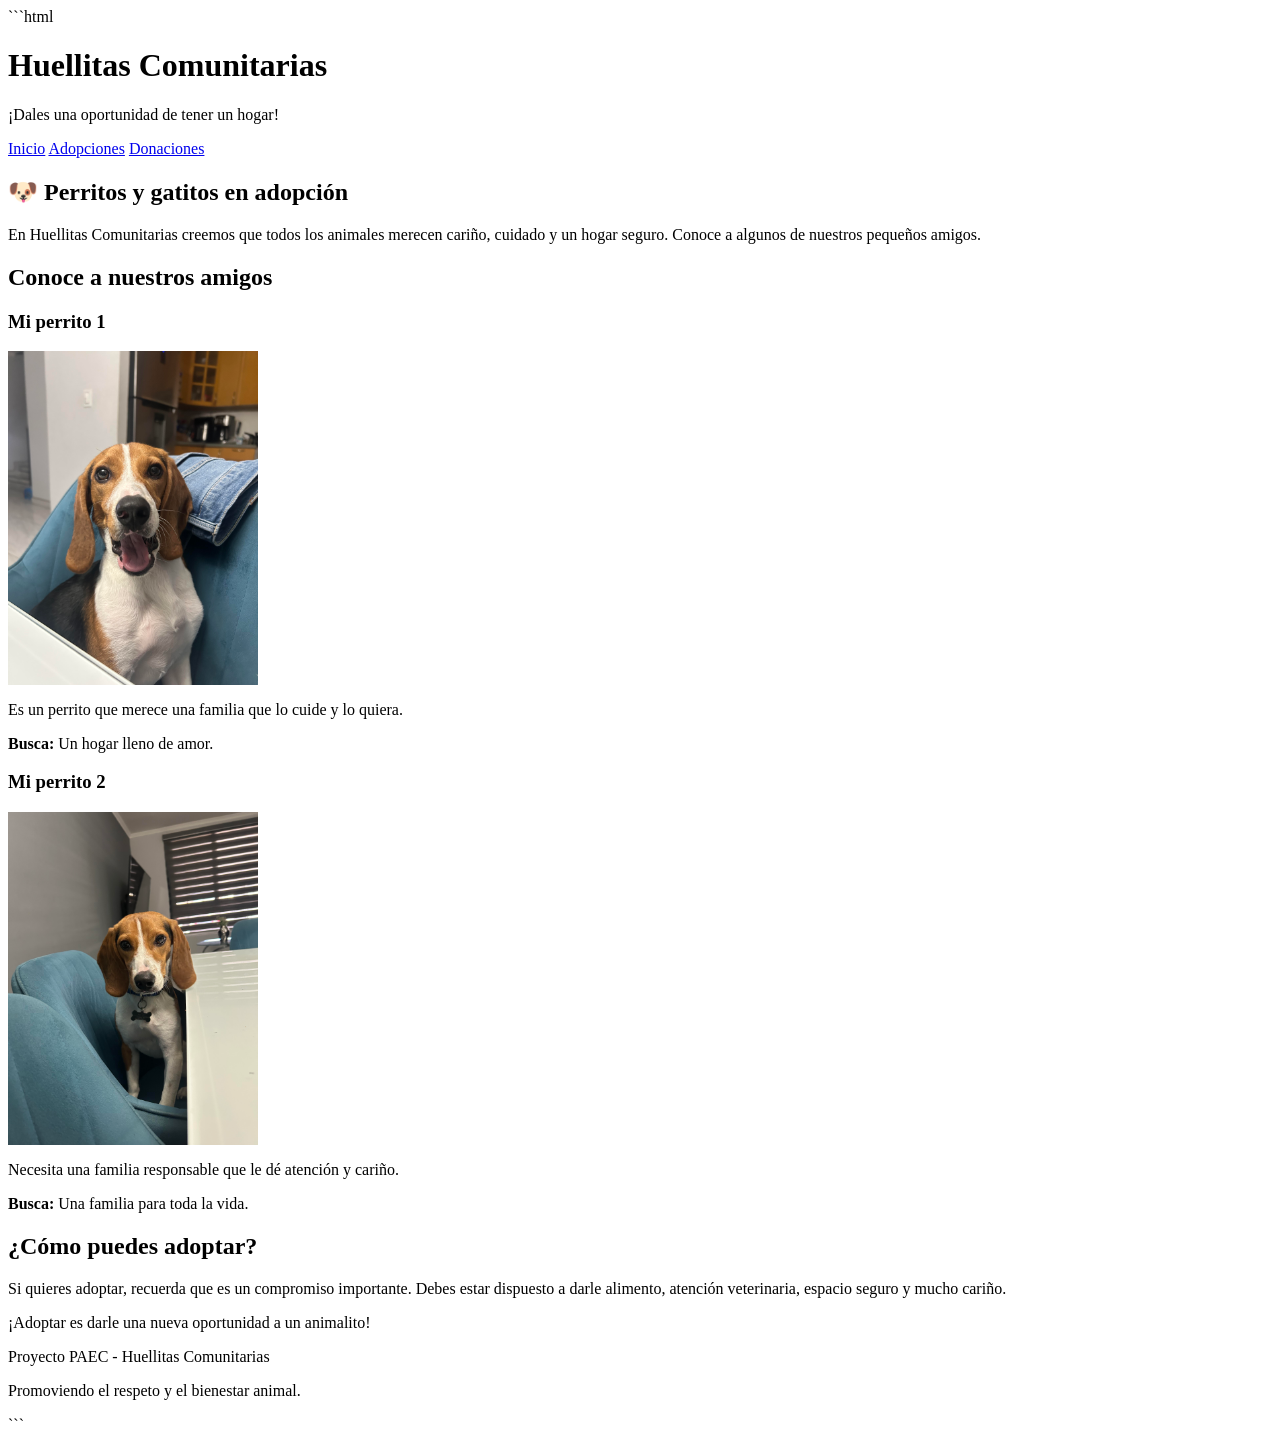
==== adopciones.html @ 2d778d7c "Agrego paginas de Huellitas Comunitarias" ====
```html
<!DOCTYPE html>
<html lang="es">
<head>
    <meta charset="UTF-8">
    <meta name="viewport" content="width=device-width, initial-scale=1.0">
    <title>Huellitas Comunitarias - Adopciones</title>
    <link rel="stylesheet" href="estilo.css">
</head>
<body>

    <header>
        <h1>Huellitas Comunitarias</h1>
        <p>¡Dales una oportunidad de tener un hogar!</p>
    </header>

    <nav>
        <a href="index.html">Inicio</a>
        <a href="adopciones.html">Adopciones</a>
        <a href="donaciones.html">Donaciones</a>
    </nav>

    <main>
        <section>
            <h2>🐶 Perritos y gatitos en adopción</h2>
            <p>
                En Huellitas Comunitarias creemos que todos los animales
                merecen cariño, cuidado y un hogar seguro. Conoce a algunos
                de nuestros pequeños amigos.
            </p>
        </section>

        <section>
            <h2>Conoce a nuestros amigos</h2>

            <article>
                <h3>Mi perrito 1</h3>
                <img src="imagenes/mi_perro1.jpg" alt="Perrito en adopción" width="250">
                <p>Es un perrito que merece una familia que lo cuide y lo quiera.</p>
                <p><strong>Busca:</strong> Un hogar lleno de amor.</p>
            </article>

            <article>
                <h3>Mi perrito 2</h3>
                <img src="imagenes/mi_perro2.jpg" alt="Otro perrito en adopción" width="250">
                <p>Necesita una familia responsable que le dé atención y cariño.</p>
                <p><strong>Busca:</strong> Una familia para toda la vida.</p>
            </article>
        </section>

        <section>
            <h2>¿Cómo puedes adoptar?</h2>
            <p>
                Si quieres adoptar, recuerda que es un compromiso importante.
                Debes estar dispuesto a darle alimento, atención veterinaria,
                espacio seguro y mucho cariño.
            </p>
            <p>¡Adoptar es darle una nueva oportunidad a un animalito!</p>
        </section>
    </main>

    <footer>
        <p>Proyecto PAEC - Huellitas Comunitarias</p>
        <p>Promoviendo el respeto y el bienestar animal.</p>
    </footer>

</body>
</html>
```
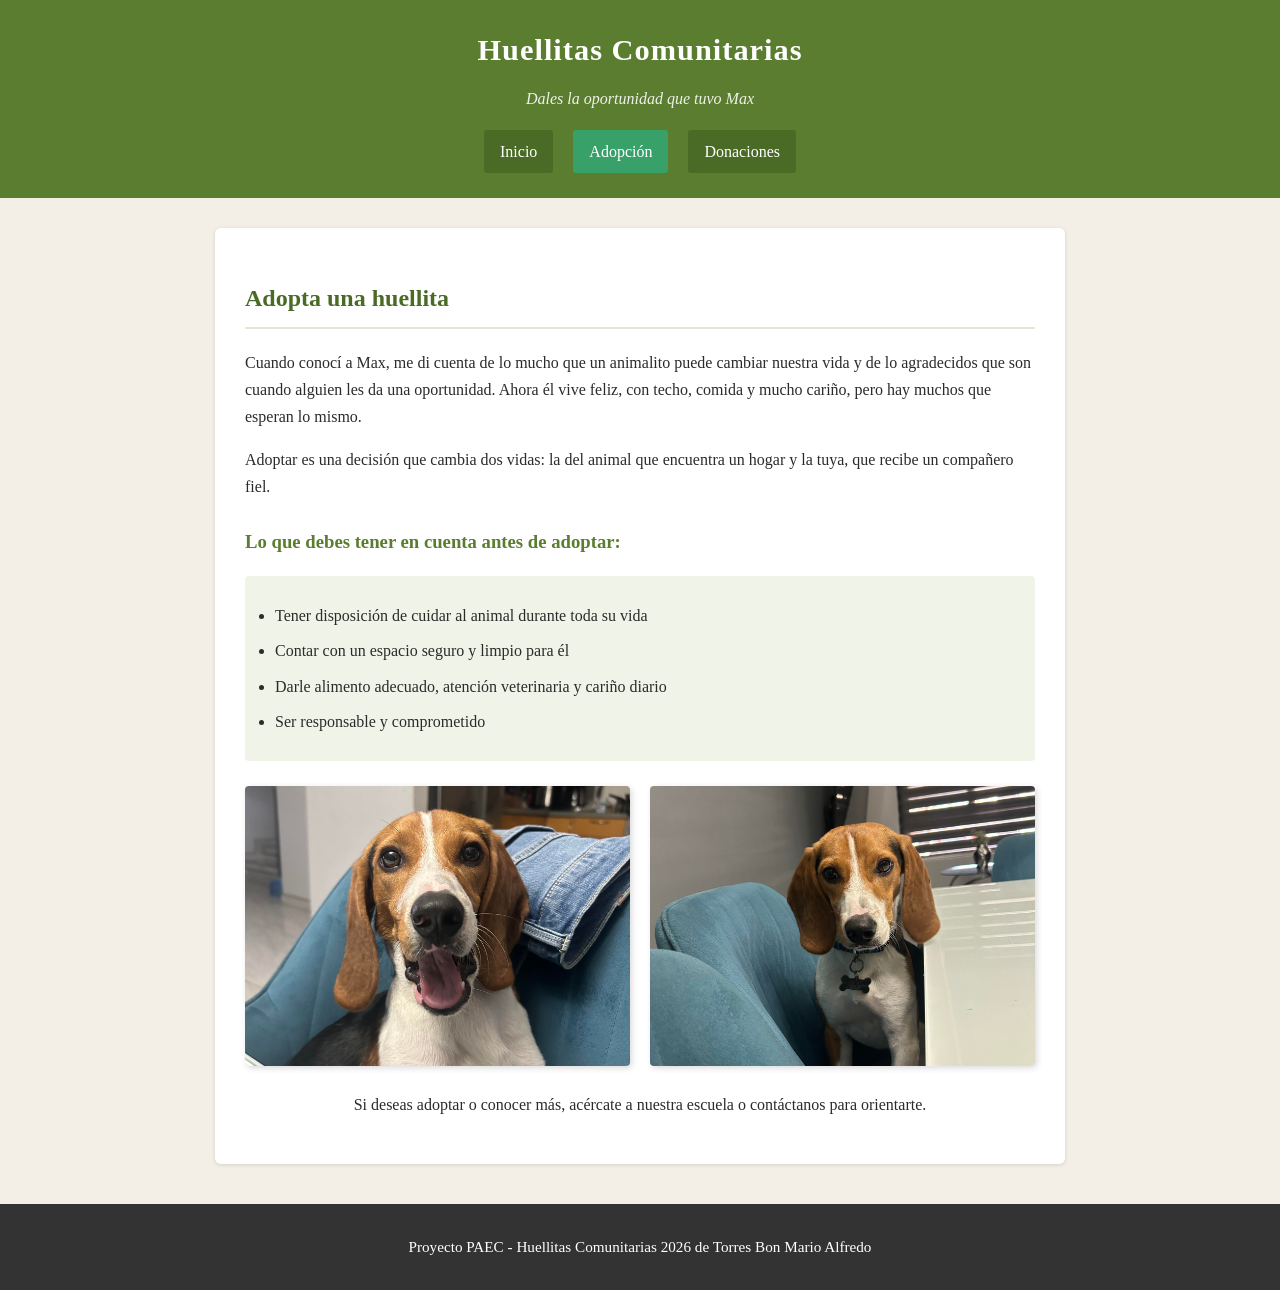
==== commit ff2e8a3b: "Limpieza de archivos" ====
--- a/adopciones.html
+++ b/adopciones.html
@@ -1,69 +1,47 @@
-```html
 <!DOCTYPE html>
 <html lang="es">
 <head>
     <meta charset="UTF-8">
     <meta name="viewport" content="width=device-width, initial-scale=1.0">
-    <title>Huellitas Comunitarias - Adopciones</title>
+    <title>Adopción - Huellitas Comunitarias</title>
     <link rel="stylesheet" href="estilo.css">
 </head>
 <body>
-
     <header>
         <h1>Huellitas Comunitarias</h1>
-        <p>¡Dales una oportunidad de tener un hogar!</p>
+        <p class="subtitulo">Dales la oportunidad que tuvo Max</p>
+        <nav>
+            <a href="index.html">Inicio</a>
+            <a href="adopciones.html" class="activo">Adopción</a>
+            <a href="donaciones.html">Donaciones</a>
+        </nav>
     </header>
-
-    <nav>
-        <a href="index.html">Inicio</a>
-        <a href="adopciones.html">Adopciones</a>
-        <a href="donaciones.html">Donaciones</a>
-    </nav>
 
     <main>
         <section>
-            <h2>🐶 Perritos y gatitos en adopción</h2>
-            <p>
-                En Huellitas Comunitarias creemos que todos los animales
-                merecen cariño, cuidado y un hogar seguro. Conoce a algunos
-                de nuestros pequeños amigos.
-            </p>
-        </section>
+            <h2>Adopta una huellita</h2>
+            <p>Cuando conocí a Max, me di cuenta de lo mucho que un animalito puede cambiar nuestra vida y de lo agradecidos que son cuando alguien les da una oportunidad. Ahora él vive feliz, con techo, comida y mucho cariño, pero hay muchos que esperan lo mismo.</p>
+            <p>Adoptar es una decisión que cambia dos vidas: la del animal que encuentra un hogar y la tuya, que recibe un compañero fiel.</p>
 
-        <section>
-            <h2>Conoce a nuestros amigos</h2>
+            <h3>Lo que debes tener en cuenta antes de adoptar:</h3>
+            <ul>
+                <li>Tener disposición de cuidar al animal durante toda su vida</li>
+                <li>Contar con un espacio seguro y limpio para él</li>
+                <li>Darle alimento adecuado, atención veterinaria y cariño diario</li>
+                <li>Ser responsable y comprometido</li>
+            </ul>
 
-            <article>
-                <h3>Mi perrito 1</h3>
-                <img src="imagenes/mi_perro1.jpg" alt="Perrito en adopción" width="250">
-                <p>Es un perrito que merece una familia que lo cuide y lo quiera.</p>
-                <p><strong>Busca:</strong> Un hogar lleno de amor.</p>
-            </article>
+            <div class="imagenes">
+                <img src="imagenes/mi_perro1.jpg" alt="Max, ejemplo de adopción responsable">
+                <img src="imagenes/mi_perro2.jpg" alt="Así se ve un perro feliz en su hogar">
+            </div>
 
-            <article>
-                <h3>Mi perrito 2</h3>
-                <img src="imagenes/mi_perro2.jpg" alt="Otro perrito en adopción" width="250">
-                <p>Necesita una familia responsable que le dé atención y cariño.</p>
-                <p><strong>Busca:</strong> Una familia para toda la vida.</p>
-            </article>
-        </section>
-
-        <section>
-            <h2>¿Cómo puedes adoptar?</h2>
-            <p>
-                Si quieres adoptar, recuerda que es un compromiso importante.
-                Debes estar dispuesto a darle alimento, atención veterinaria,
-                espacio seguro y mucho cariño.
-            </p>
-            <p>¡Adoptar es darle una nueva oportunidad a un animalito!</p>
+            <p class="centrado">Si deseas adoptar o conocer más, acércate a nuestra escuela o contáctanos para orientarte.</p>
         </section>
     </main>
 
     <footer>
-        <p>Proyecto PAEC - Huellitas Comunitarias</p>
-        <p>Promoviendo el respeto y el bienestar animal.</p>
+        <p>Proyecto PAEC - Huellitas Comunitarias 2026 de Torres Bon Mario Alfredo</p>
     </footer>
-
 </body>
-</html>
-```+</html>
--- a/estilo.css
+++ b/estilo.css
@@ -0,0 +1,126 @@
+body {
+    font-family: 'Times New Roman', serif;
+    margin: 0;
+    padding: 0;
+    background-color: #f3efe7;
+    color: #2b2b2b;
+    line-height: 1.7;
+}
+
+header {
+    background-color: #5a7d2f;
+    color: white;
+    padding: 25px 20px;
+    text-align: center;
+}
+
+header h1 {
+    margin: 0 0 8px 0;
+    font-size: 1.9em;
+    letter-spacing: 1px;
+}
+
+.subtitulo {
+    font-style: italic;
+    margin: 0 0 18px 0;
+    opacity: 0.9;
+}
+
+nav a {
+    color: white;
+    text-decoration: none;
+    margin: 0 8px;
+    padding: 8px 16px;
+    background-color: #4a6b25;
+    border-radius: 3px;
+    display: inline-block;
+    transition: background-color 0.2s ease;
+}
+
+nav a.activo {
+    background-color: #38a169;
+}
+
+nav a:hover {
+    background-color: #3f5f20;
+}
+
+main {
+    max-width: 850px;
+    margin: 30px auto;
+    padding: 0 20px;
+}
+
+section {
+    background-color: white;
+    padding: 30px;
+    border-radius: 6px;
+    box-shadow: 0 1px 4px rgba(0,0,0,0.12);
+}
+
+section h2 {
+    color: #4a6b25;
+    border-bottom: 2px solid #e0e7d2;
+    padding-bottom: 8px;
+}
+
+section h3 {
+    color: #5a7d2f;
+    margin-top: 25px;
+}
+
+.frase {
+    font-size: 1.1em;
+    font-style: italic;
+    color: #4a6b25;
+    margin-top: 20px;
+    text-align: center;
+}
+
+.imagenes {
+    display: flex;
+    gap: 20px;
+    margin: 25px 0;
+    flex-wrap: wrap;
+}
+
+.imagenes img {
+    flex: 1;
+    min-width: 300px;
+    height: 280px;
+    object-fit: cover;
+    border-radius: 4px;
+    box-shadow: 2px 2px 6px rgba(0,0,0,0.15);
+}
+
+ul {
+    background-color: #f0f4e8;
+    padding: 18px 30px;
+    border-radius: 4px;
+}
+
+ul li {
+    margin: 8px 0;
+}
+
+.lista-donaciones {
+    background-color: #faf6e9;
+    padding: 20px;
+    border-radius: 4px;
+    margin: 20px 0;
+}
+
+.centrado {
+    text-align: center;
+    margin-top: 25px;
+    font-weight: 500;
+}
+
+footer {
+    background-color: #333333;
+    color: white;
+    text-align: center;
+    padding: 15px;
+    margin-top: 40px;
+    font-size: 0.95em;
+}
